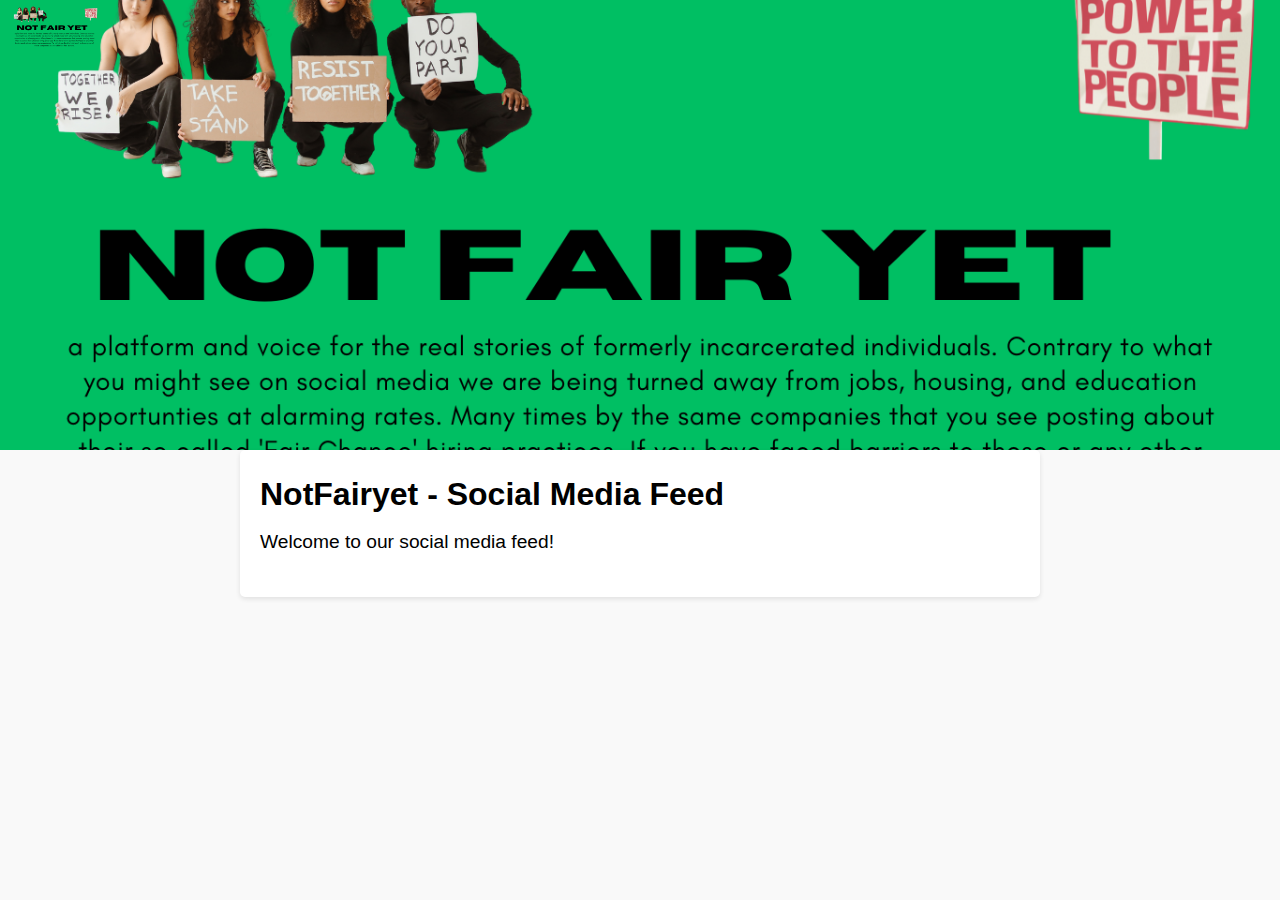
==== index.html @ 11abdc9f "Add files via upload" ====
<!DOCTYPE html>
<html>
<head>
  <title>NotFairyet - Social Media Feed</title>
  <meta name="viewport" content="width=device-width, initial-scale=1.0">
  <link rel="stylesheet" href="/style.css">
</head>
<body>
  <header>
    <div class="hero">
      <img src="/home.png" alt="NotFairyet logo">
    </div>
  </header>
  
  <div class="container">
    <h1>NotFairyet - Social Media Feed</h1>
    <p>Welcome to our social media feed!</p>
    <!-- Add your social media feed content here -->
  </div>
</body>
</html>
---- style.css ----
/* Set global styles */
* {
  box-sizing: border-box;
  margin: 0;
  padding: 0;
}

body {
  font-family: Arial, sans-serif;
  line-height: 1.5;
  background-color: #F9F9F9;
}

/* Style the header */
header {
  height: 50vh;
  background-color: #F7F7F7;
}

.hero {
  height: 100%;
  background: url('/home.png') no-repeat center center;
  background-size: cover;
}

header img {
  height: 50px;
  margin: 0 10px;
}

/* Style the content */
.container {
  max-width: 800px;
  margin: 0 auto;
  padding: 20px;
  background-color: #FFF;
  border-radius: 5px;
  box-shadow: 0 2px 5px rgba(0, 0, 0, 0.1);
}

.container h1 {
  font-size: 2rem;
  margin-bottom: 10px;
}

.container p {
  font-size: 1.2rem;
  margin-bottom: 20px;
}
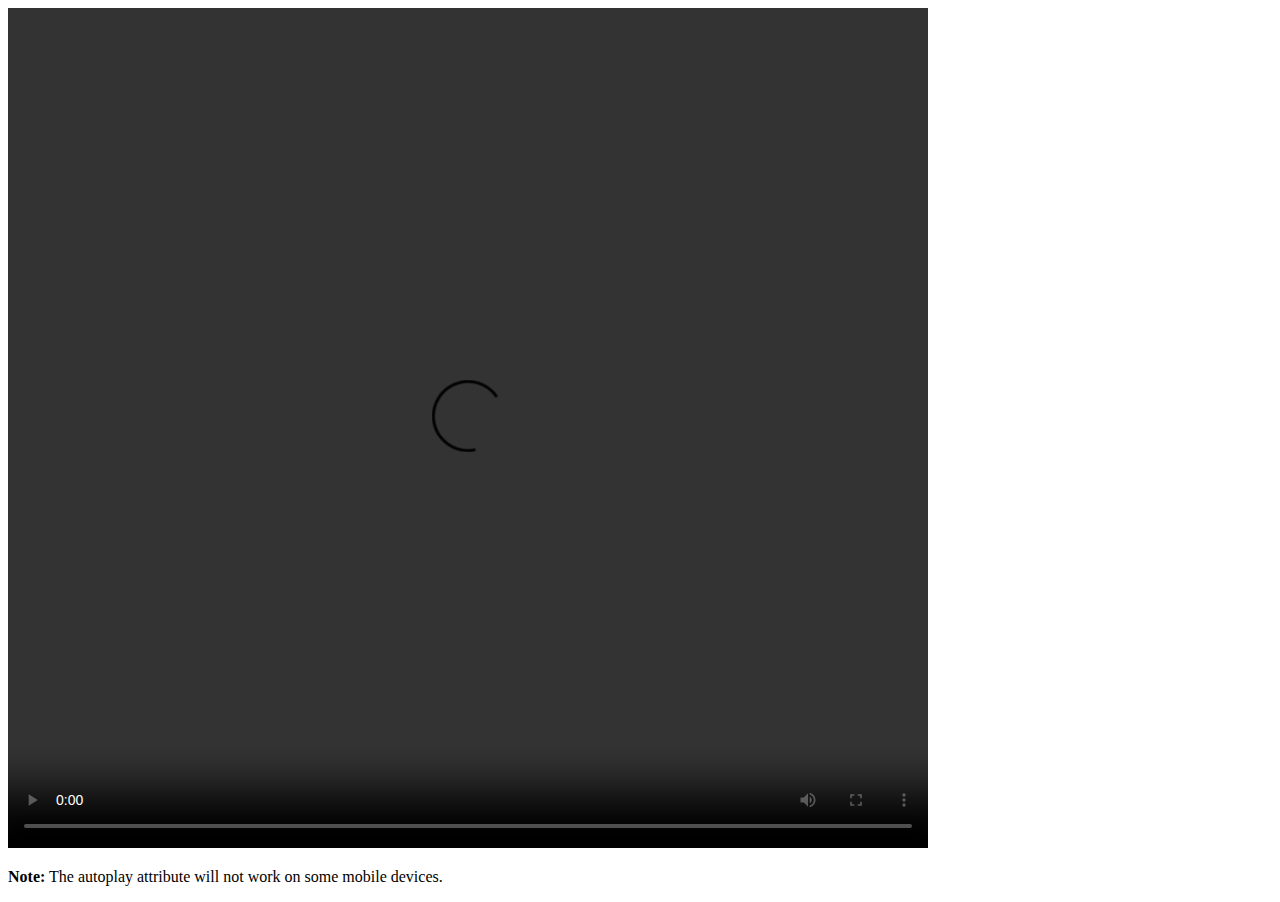
==== commit 9f96172c: "Update index.html" ====
--- a/index.html
+++ b/index.html
@@ -1,21 +1,12 @@
 <!DOCTYPE html>
 <html>
-<head>
-  <title>NotFairyet - Social Media Feed</title>
-  <meta name="viewport" content="width=device-width, initial-scale=1.0">
-  <link rel="stylesheet" href="/style.css">
-</head>
-<body>
-  <header>
-    <div class="hero">
-      <img src="/home.png" alt="NotFairyet logo">
-    </div>
-  </header>
-  
-  <div class="container">
-    <h1>NotFairyet - Social Media Feed</h1>
-    <p>Welcome to our social media feed!</p>
-    <!-- Add your social media feed content here -->
-  </div>
-</body>
+  <head>
+    <title>Title of the document</title>
+  </head>
+  <body>
+    <video width="920" height="840" controls autoplay>
+         <source src="wdea.mp4" type=video/mp4>
+    </video>
+    <p><strong>Note:</strong> The autoplay attribute will not work on some mobile devices.</p>
+  </body>
 </html>
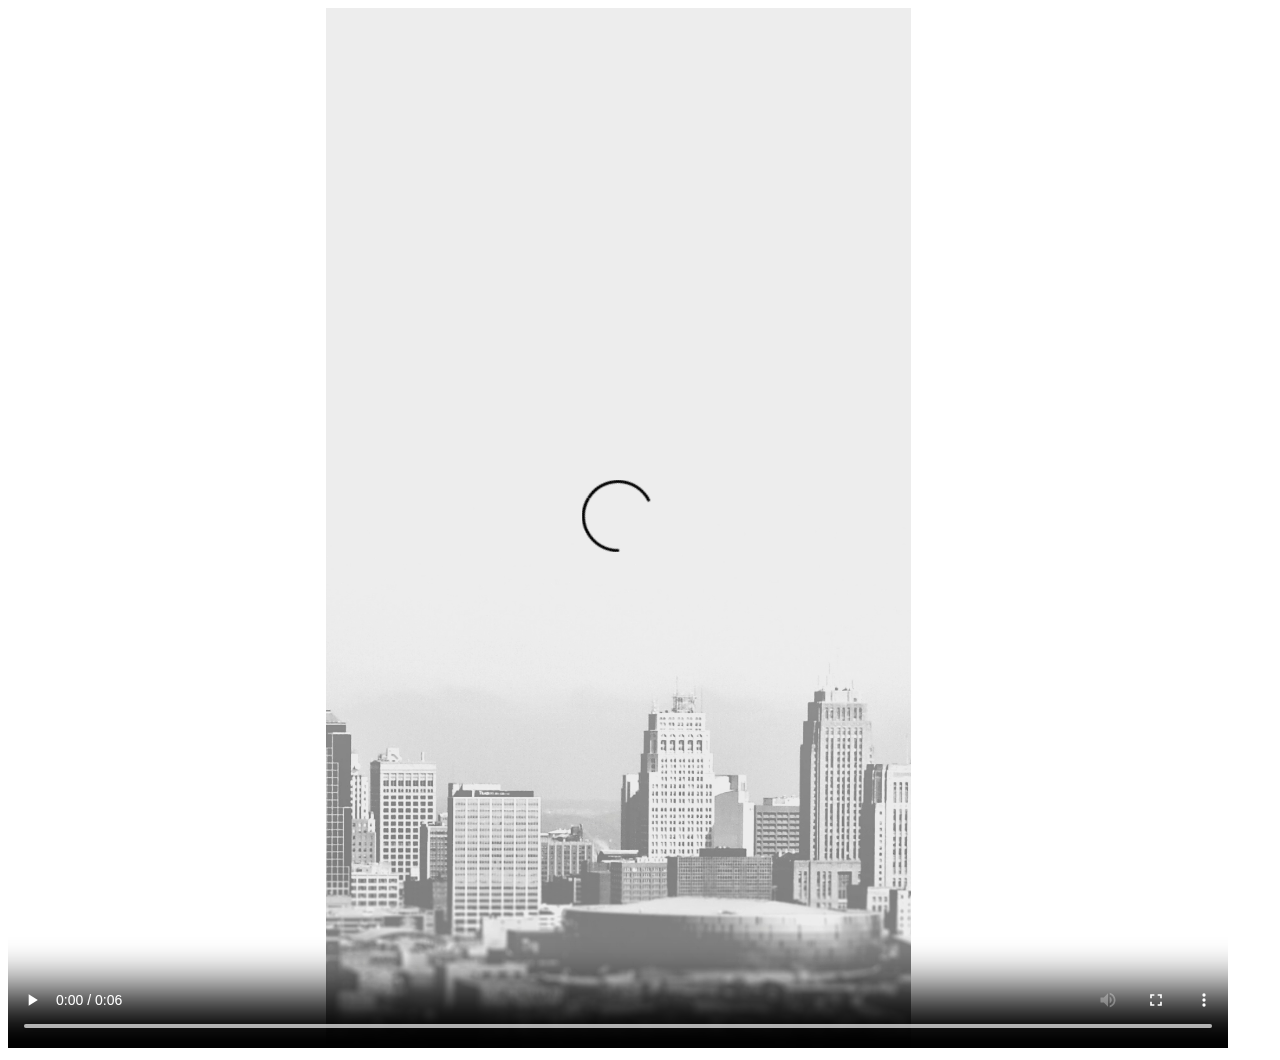
==== commit 10764bb4: "Update index.html" ====
--- a/index.html
+++ b/index.html
@@ -4,9 +4,8 @@
     <title>Title of the document</title>
   </head>
   <body>
-    <video width="920" height="840" controls autoplay>
+    <video width="1220" height="1040" controls autoplay>
          <source src="wdea.mp4" type=video/mp4>
     </video>
-    <p><strong>Note:</strong> The autoplay attribute will not work on some mobile devices.</p>
   </body>
 </html>
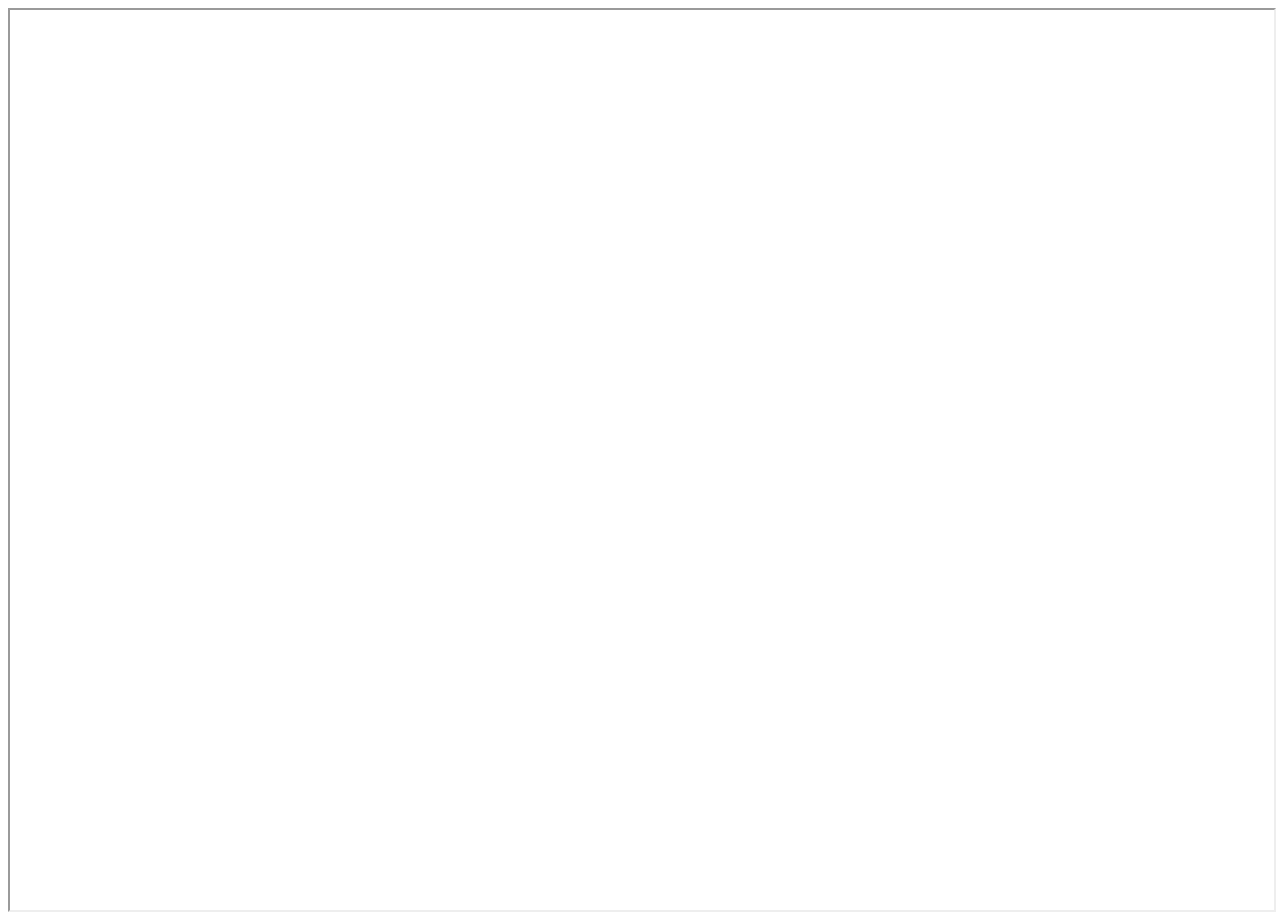
==== commit 94a687a2: "Update index.html" ====
--- a/index.html
+++ b/index.html
@@ -4,8 +4,6 @@
     <title>Title of the document</title>
   </head>
   <body>
-    <video width="1220" height="1040" controls autoplay>
-         <source src="wdea.mp4" type=video/mp4>
-    </video>
+   <iframe src="https://youtube.com/shorts/OCDzpF7nys8?feature=share" style="height: 900px; width: 100%"></iframe>
   </body>
 </html>
